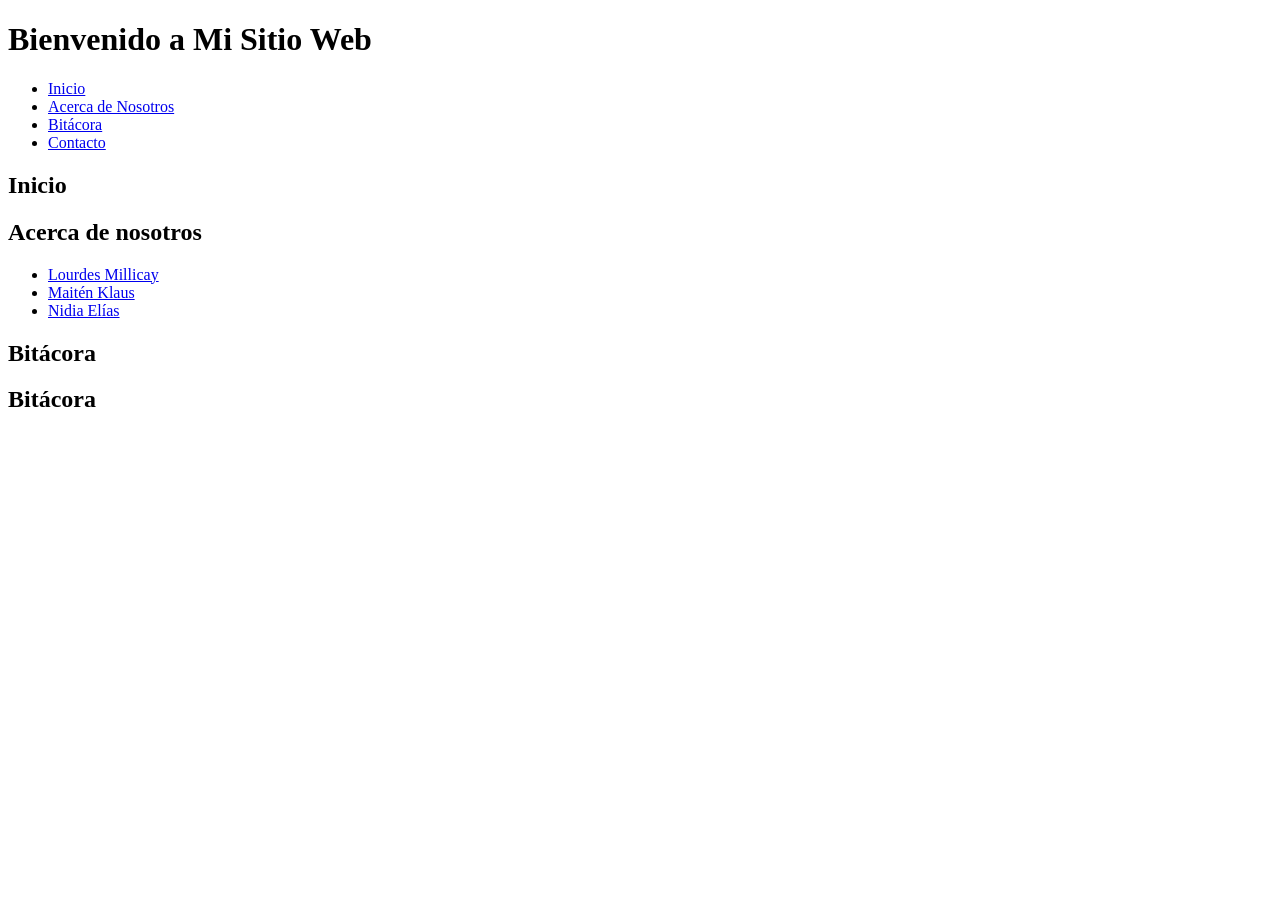
==== TP1/index.html @ 9dfbbb3f "Update index.html cambio en tarjetas" ====
<!DOCTYPE html>
<html lang="es">
<head>
    <!-- Declaración del tipo de documento HTML5 -->
    <meta charset="UTF-8">
    <meta name="viewport" content="width=device-width, initial-scale=1.0">
    <!-- Título que aparece en la pestaña del navegador -->
    <title>Portada Principal</title>
</head>
<body>
    <!-- Encabezado de la página -->
    <header>
        <h1>Bienvenido a Mi Sitio Web</h1>
    </header>

    <!-- Navegación principal para enlazar las secciones -->
    <nav>
        <ul>
            <li><a href="index.html">Inicio</a></li>
            <li><a href="#presentacion">Acerca de Nosotros</a></li>
            <li><a href="#bitacora">Bitácora</a></li>
            <li><a href="#contacto">Contacto</a></li>
        </ul>
    </nav>

    <!-- Contenido principal y único de esta página -->
    <main>

        <section id="inicio">
            <h2>Inicio</h2>
            <p></p>
        </section>

        <section id="presentacion">
            <h2>Acerca de nosotros</h2>
            
            <!-- Contenedor para las tres tarjetas solicitadas -->
            <div class="cards-container">
                <ul>
                    <li><a href="lourdes.html">Lourdes Millicay</a></li>
                    <li><a href="maiten.html">Maitén Klaus</a></li>
                    <li><a href="nidia.html">Nidia Elías</a></li>
                </ul>
                
            </div>
            

        <section id="bitacora">
            <h2>Bitácora</h2>
            <p></p>
        </section>

        <section id="contacto">
            <h2>Bitácora</h2>
            <p></p>
        </section>

    </main>
    
    <!-- Pie de página con información legal o de contacto -->
    <footer>
        <p></p>
    </footer>
</body>
</html>
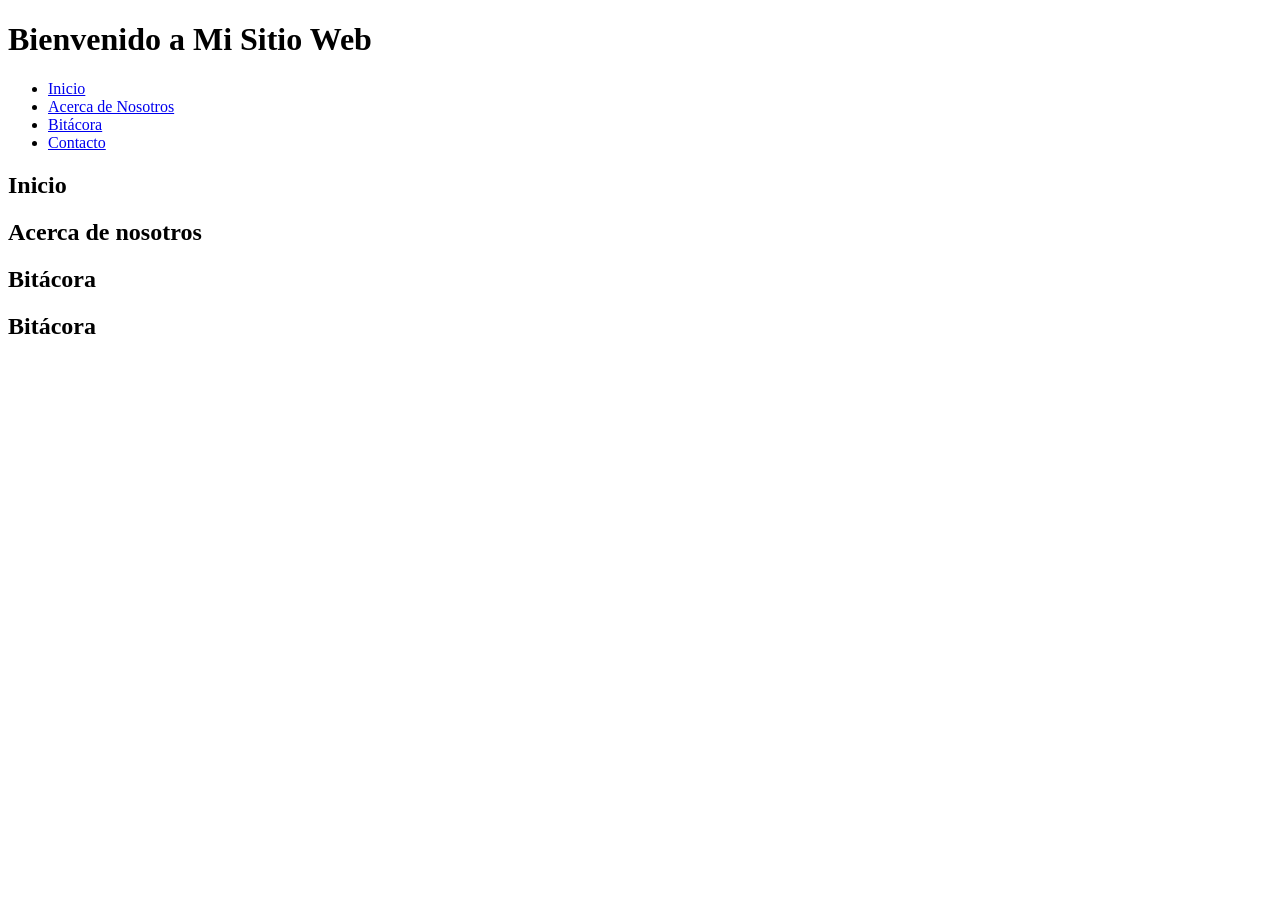
==== commit 59bb82ad: "segundo commit agrego tarjetas y estilo de tarjetas" ====
--- a/TP1/index.html
+++ b/TP1/index.html
@@ -36,11 +36,8 @@
             
             <!-- Contenedor para las tres tarjetas solicitadas -->
             <div class="cards-container">
-                <ul>
-                    <li><a href="lourdes.html">Lourdes Millicay</a></li>
-                    <li><a href="maiten.html">Maitén Klaus</a></li>
-                    <li><a href="nidia.html">Nidia Elías</a></li>
-                </ul>
+                
+                
                 
             </div>
             
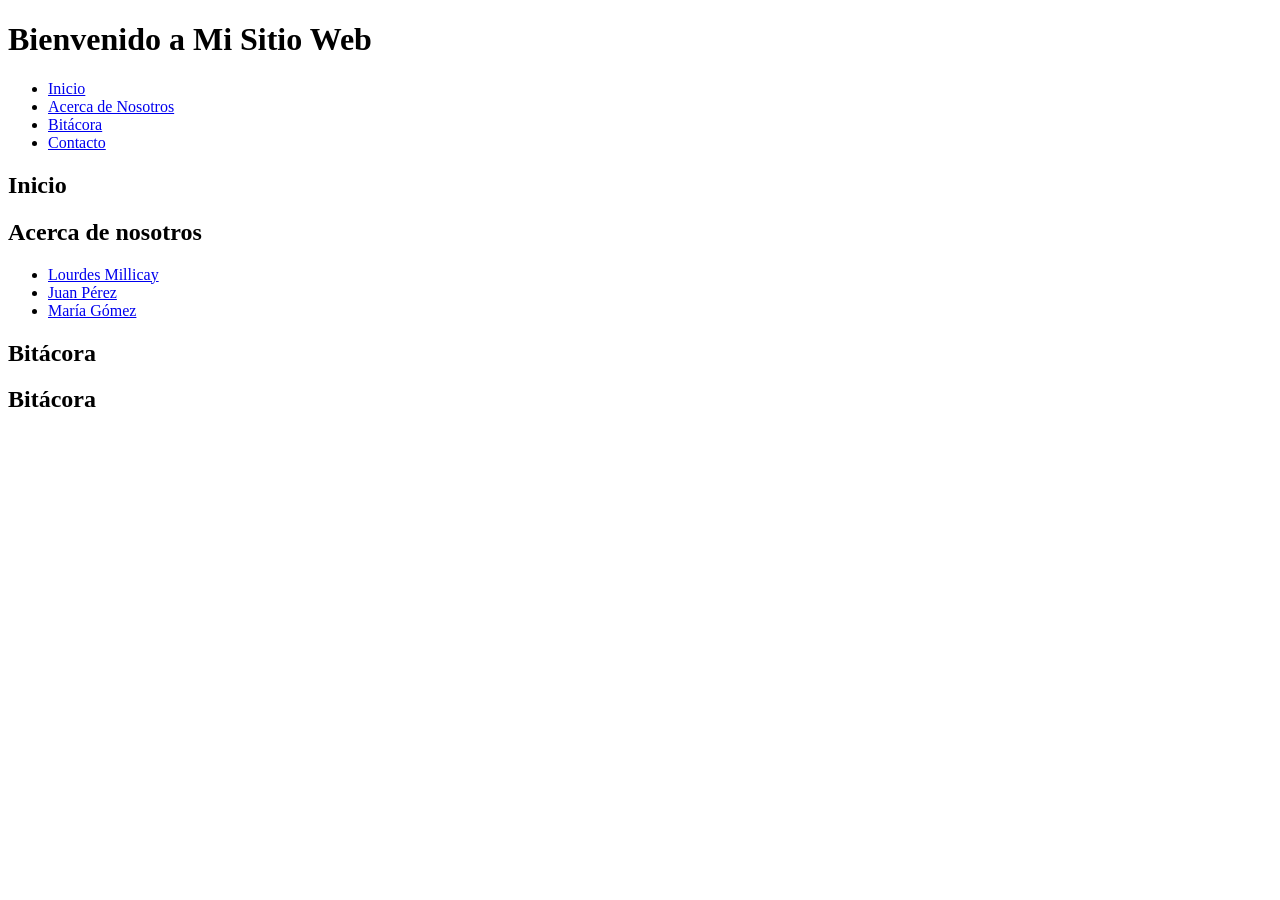
==== commit 04be960a: "tercer commit info en tarjetas y enlaces en el index" ====
--- a/TP1/index.html
+++ b/TP1/index.html
@@ -36,9 +36,11 @@
             
             <!-- Contenedor para las tres tarjetas solicitadas -->
             <div class="cards-container">
-                
-                
-                
+                <ul>
+                    <li><a href="lourdes.html">Lourdes Millicay</a></li>
+                    <li><a href="maiten.html">Juan Pérez</a></li>
+                    <li><a href="nidia.html">María Gómez</a></li>
+                </ul>
             </div>
             
 
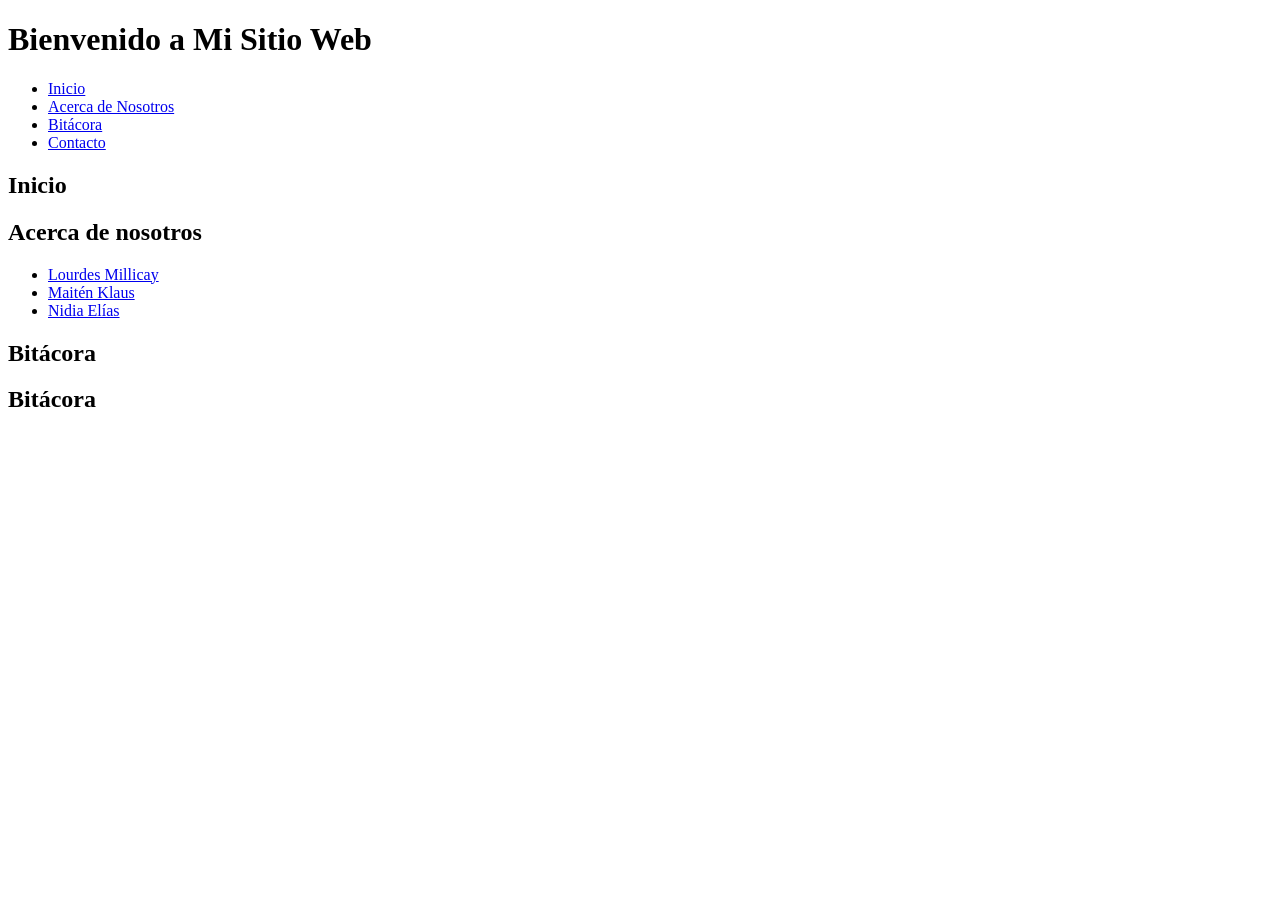
==== commit 24af254e: "update index.html arreglo en enlaces" ====
--- a/TP1/index.html
+++ b/TP1/index.html
@@ -38,8 +38,8 @@
             <div class="cards-container">
                 <ul>
                     <li><a href="lourdes.html">Lourdes Millicay</a></li>
-                    <li><a href="maiten.html">Juan Pérez</a></li>
-                    <li><a href="nidia.html">María Gómez</a></li>
+                    <li><a href="maiten.html">Maitén Klaus</a></li>
+                    <li><a href="nidia.html">Nidia Elías</a></li>
                 </ul>
             </div>
             
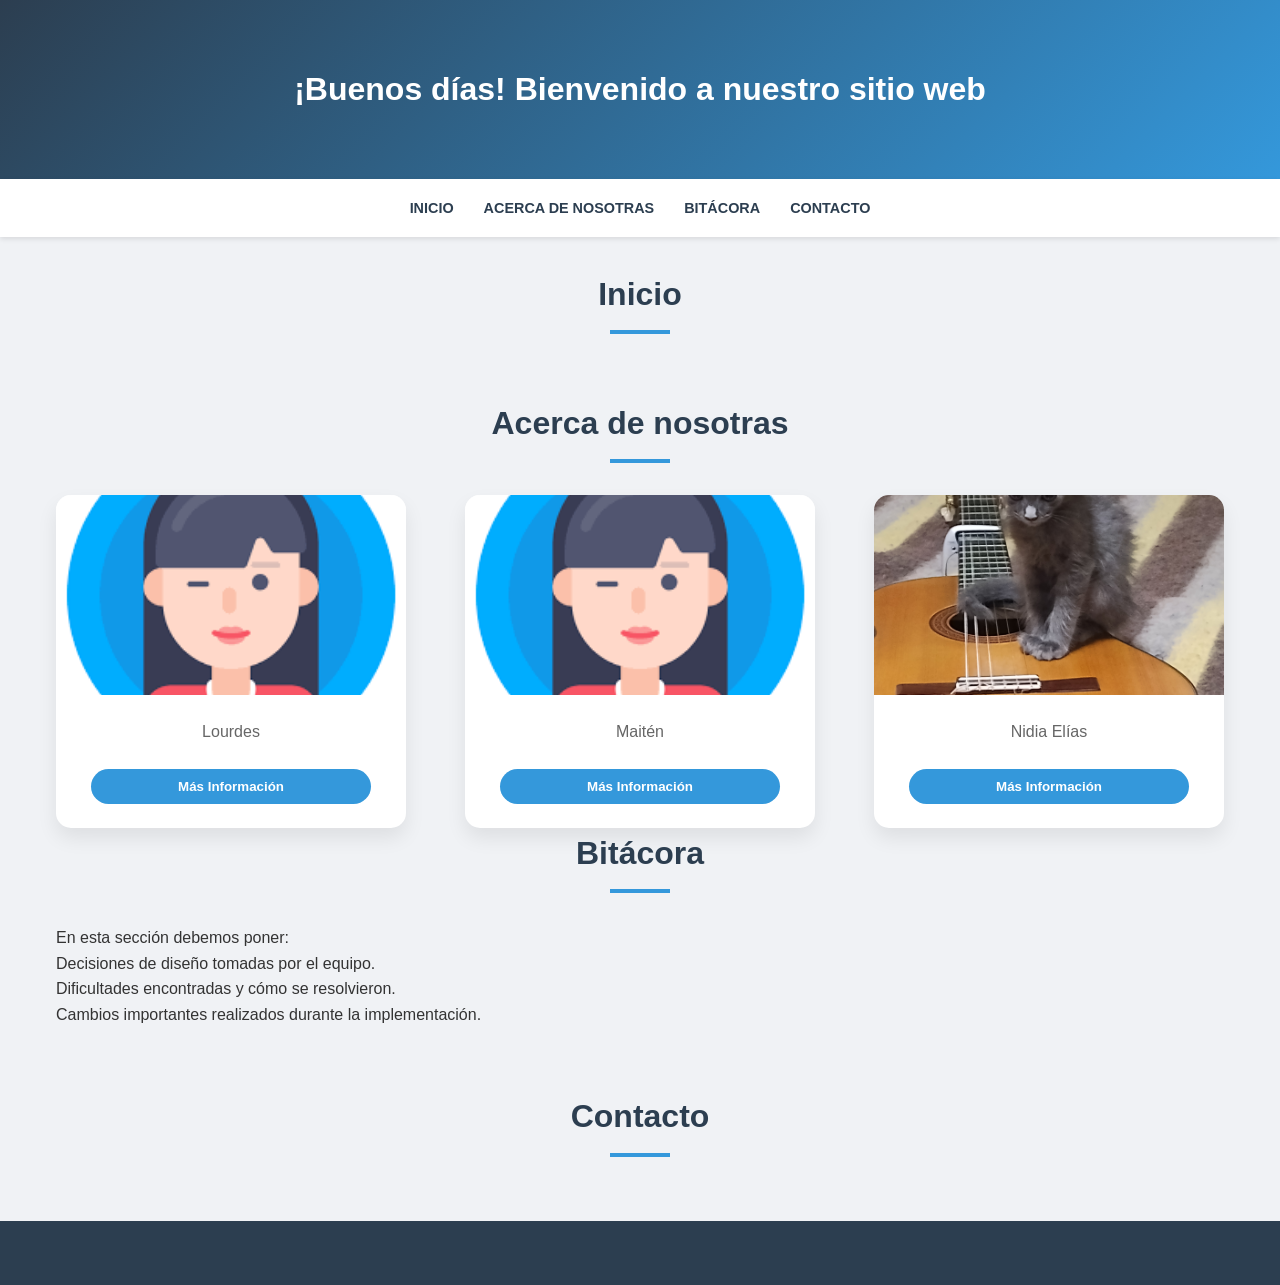
==== commit efdc0cf9: "agregue css para portada y animación del saludos de bienvenida con js" ====
--- a/TP1/index.html
+++ b/TP1/index.html
@@ -4,20 +4,21 @@
     <!-- Declaración del tipo de documento HTML5 -->
     <meta charset="UTF-8">
     <meta name="viewport" content="width=device-width, initial-scale=1.0">
+    <link rel="stylesheet" href="css/style.css">
     <!-- Título que aparece en la pestaña del navegador -->
     <title>Portada Principal</title>
 </head>
 <body>
     <!-- Encabezado de la página -->
     <header>
-        <h1>Bienvenido a Mi Sitio Web</h1>
+        <h1>Bienvenido a nuestro sitio web</h1>
     </header>
 
     <!-- Navegación principal para enlazar las secciones -->
     <nav>
         <ul>
             <li><a href="index.html">Inicio</a></li>
-            <li><a href="#presentacion">Acerca de Nosotros</a></li>
+            <li><a href="#presentacion">Acerca de Nosotras</a></li>
             <li><a href="#bitacora">Bitácora</a></li>
             <li><a href="#contacto">Contacto</a></li>
         </ul>
@@ -32,25 +33,46 @@
         </section>
 
         <section id="presentacion">
-            <h2>Acerca de nosotros</h2>
+            <h2>Acerca de nosotras</h2>
             
             <!-- Contenedor para las tres tarjetas solicitadas -->
             <div class="cards-container">
-                <ul>
-                    <li><a href="lourdes.html">Lourdes Millicay</a></li>
-                    <li><a href="maiten.html">Maitén Klaus</a></li>
-                    <li><a href="nidia.html">Nidia Elías</a></li>
-                </ul>
+                
+                <!-- Tarjeta 1 -->
+                <div class="card">
+                    <img src="img/perfil.png" alt="Imagen representativa 1">
+                    <p>Lourdes</p>
+                    <a href="lourdes.html"><button>Más Información</button></a>
+                </div>
+                
+                <!-- Tarjeta 2 -->
+                <div class="card">
+                    <img src="img/perfil.png" alt="Imagen representativa 2">
+                    <p>Maitén</p>
+                    <a href="maiten.html"><button>Más Información</button></a>
+                </div>
+                
+                <!-- Tarjeta 3 -->
+                <div class="card">
+                    <img src="img/grisino.jpg" alt="Img-nidia">
+                    <p>Nidia Elías</p>
+                    <a href="nidia.html"><button>Más Información</button></a>
+                </div>
+                
             </div>
             
 
         <section id="bitacora">
             <h2>Bitácora</h2>
-            <p></p>
+            <p>En esta sección debemos poner:</p>
+            <p>Decisiones de diseño tomadas por el equipo. </p>
+            <p>Dificultades encontradas y cómo se resolvieron.</p> 
+            <p>Cambios importantes realizados durante la implementación.</p>
+
         </section>
 
         <section id="contacto">
-            <h2>Bitácora</h2>
+            <h2>Contacto</h2>
             <p></p>
         </section>
 
@@ -60,5 +82,7 @@
     <footer>
         <p></p>
     </footer>
+
+    <script src="script.js"></script>
 </body>
 </html>
--- a/TP1/css/style.css
+++ b/TP1/css/style.css
@@ -0,0 +1,208 @@
+/* 1. Configuración de Base */
+* {
+    margin: 0;
+    padding: 0;
+    box-sizing: border-box;
+}
+
+body {
+    font-family: 'Segoe UI', Roboto, sans-serif;
+    line-height: 1.6;
+    background-color: #f0f2f5;
+    color: #333;
+}
+
+/* 2. Header y Navegación */
+header {
+    background: linear-gradient(135deg, #2c3e50, #3498db);
+    color: white;
+    padding: 3rem 1rem;
+    text-align: center;
+}
+
+nav {
+    background: #ffffff;
+    padding: 1rem;
+    position: sticky;
+    top: 0;
+    box-shadow: 0 2px 5px rgba(0,0,0,0.1);
+    z-index: 100;
+}
+
+nav ul {
+    list-style: none;
+    display: flex;
+    justify-content: center;
+    gap: 30px;
+}
+
+nav a {
+    text-decoration: none;
+    color: #2c3e50;
+    font-weight: bold;
+    text-transform: uppercase;
+    font-size: 0.9rem;
+    transition: color 0.3s;
+}
+
+nav a:hover {
+    color: #3498db;
+}
+
+/* 3. Estilo de Secciones */
+main {
+    max-width: 1100px;
+    margin: 2rem auto;
+    padding: 0 1rem;
+}
+
+section {
+    margin-bottom: 4rem;
+    scroll-margin-top: 80px; /* Para que al clickear en el nav no tape el título */
+}
+
+h2 {
+    text-align: center;
+    color: #2c3e50;
+    margin-bottom: 2rem;
+    font-size: 2rem;
+    position: relative;
+}
+
+h2::after {
+    content: '';
+    display: block;
+    width: 60px;
+    height: 4px;
+    background: #3498db;
+    margin: 10px auto;
+}
+
+/* 4. Contenedor de Tarjetas*/
+.cards-container {
+    display: flex;
+    flex-wrap: wrap;
+    justify-content: center;
+    gap: 25px;
+}
+
+.card {
+    background: white;
+    width: 300px;
+    border-radius: 15px;
+    overflow: hidden;
+    box-shadow: 0 10px 20px rgba(0,0,0,0.08);
+    transition: transform 0.3s ease;
+    display: flex;
+    flex-direction: column;
+    text-align: center;
+}
+
+.card:hover {
+    transform: translateY(-10px);
+}
+
+.card img {
+    width: 100%;
+    height: 200px;
+    object-fit: cover;
+    background-color: #ddd; /* Color de respaldo si no hay imagen */
+}
+
+.card p {
+    padding: 1.5rem;
+    flex-grow: 1;
+    color: #666;
+}
+
+.card button {
+    width: 80%;
+    margin: 0 auto 1.5rem auto;
+    padding: 10px;
+    background-color: #3498db;
+    color: white;
+    border: none;
+    border-radius: 25px;
+    cursor: pointer;
+    font-weight: bold;
+    transition: background 0.3s;
+}
+
+.card button:hover {
+    background-color: #2c3e50;
+}
+
+/* 5. Footer */
+footer {
+    background: #2c3e50;
+    color: white;
+    text-align: center;
+    padding: 2rem;
+    margin-top: 4rem;
+}
+
+/* responsive*/
+/* celulares (Hasta 400px) */
+@media (max-width: 400px) {
+    header {
+        padding: 2rem 0.5rem;
+    }
+
+    header h1 {
+        font-size: 1.5rem; 
+    }
+
+    nav ul {
+        gap: 5px;
+    }
+
+    nav a {
+        font-size: 0.8rem; 
+    }
+
+    .card {
+        width: 100%; 
+        margin: 0;
+    }
+
+    h2 {
+        font-size: 1.6rem;
+    }
+}
+
+/* TABLETS O PANTALLAS MEDIANAS (De 401px hasta 900px) */
+@media (min-width: 401px) and (max-width: 900px) {
+    .cards-container {
+        display: grid;
+        grid-template-columns: repeat(2, 1fr); 
+        gap: 20px;
+    }
+
+    .card {
+        width: auto; 
+    }
+
+    main {
+        padding: 0 2rem;
+    }
+}
+
+/* ESCRITORIO GRANDE (Desde 1200px en adelante) */
+@media (min-width: 1200px) {
+    main {
+        max-width: 1200px; 
+    }
+
+    .cards-container {
+        justify-content: space-between; 
+        gap: 30px;
+    }
+
+    .card {
+        width: 350px; 
+    }
+
+    header {
+        padding: 4rem 1rem;
+    }
+}
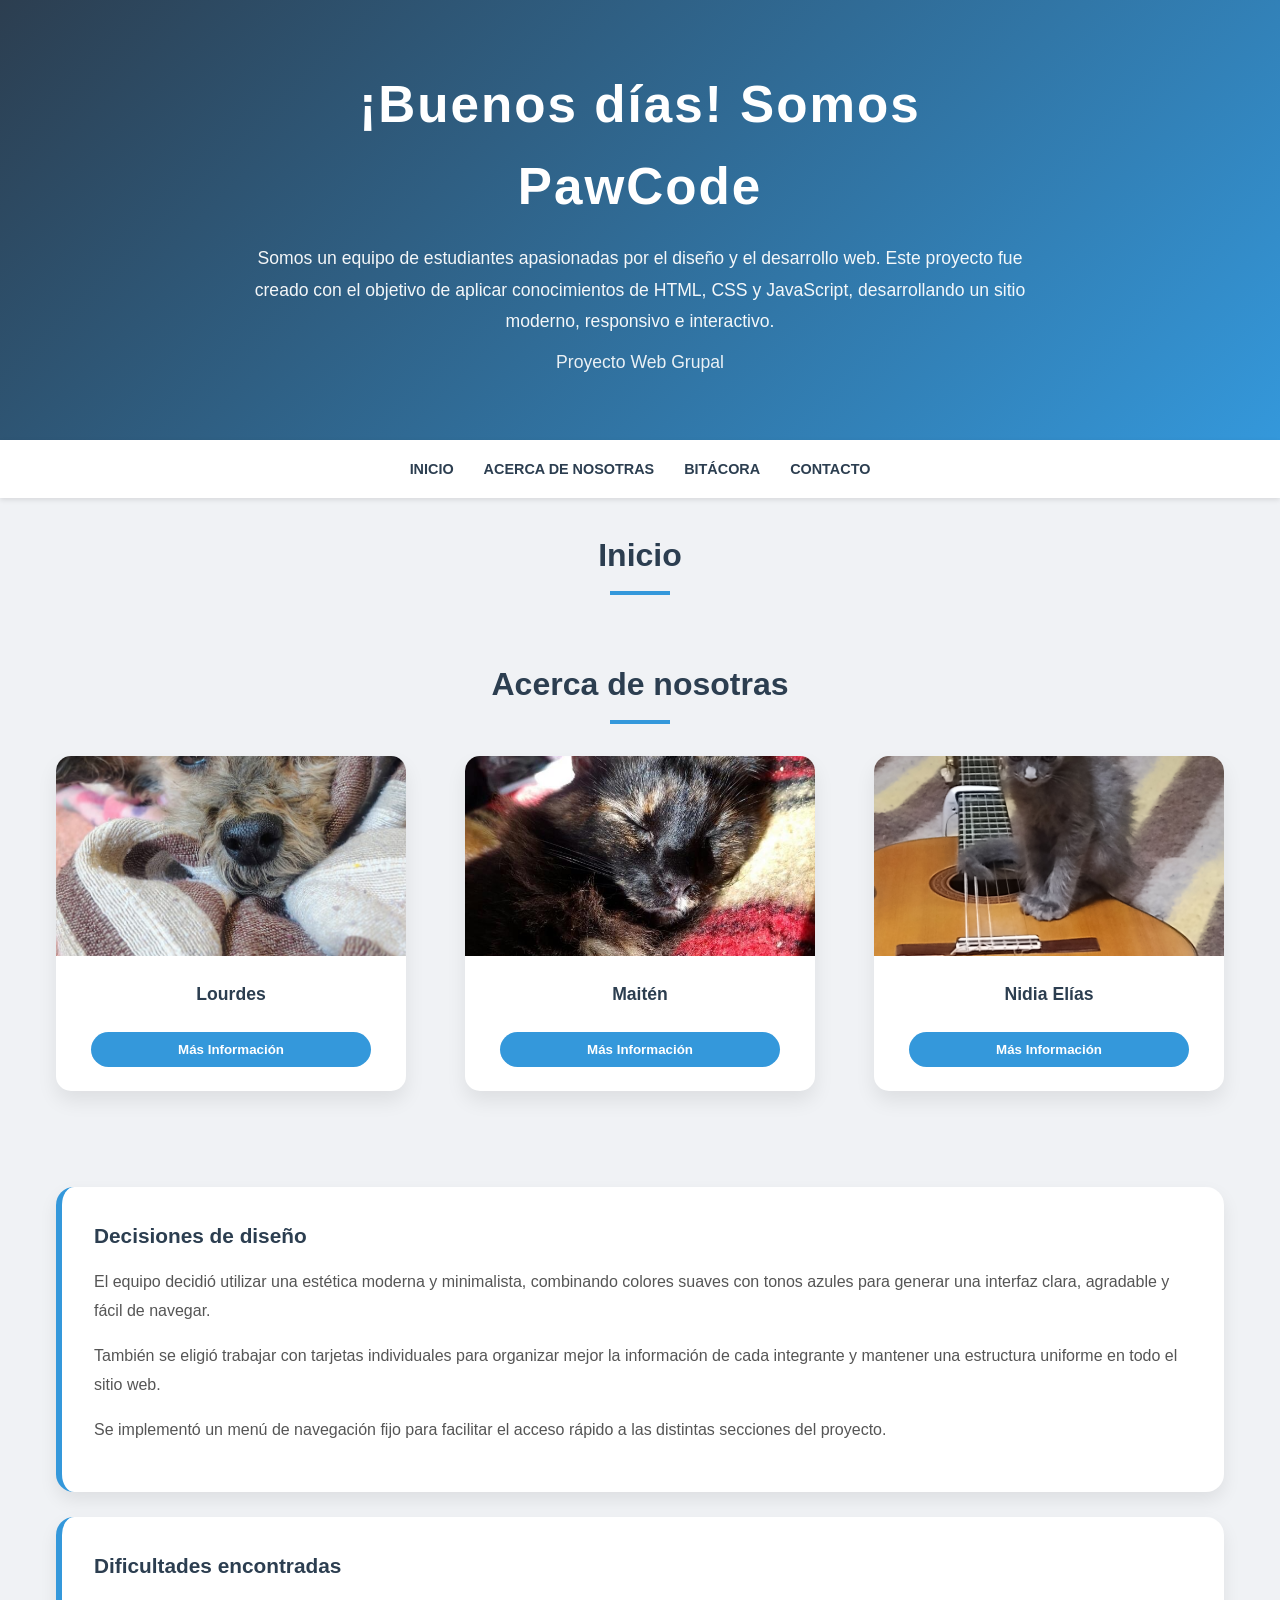
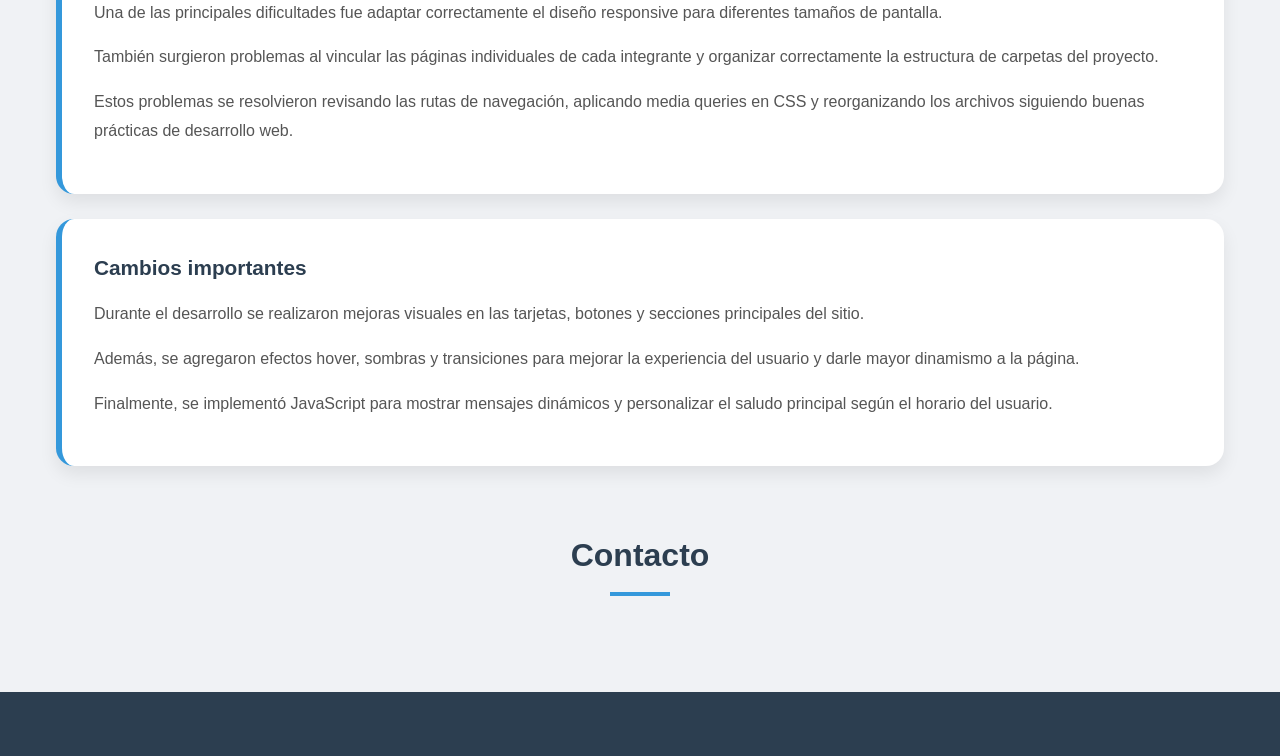
==== commit a8b0ac73: "Modificación en css tarjetas- bitacora modifique el css porque considero que esta bueno el estilo pr" ====
--- a/TP1/index.html
+++ b/TP1/index.html
@@ -11,8 +11,20 @@
 <body>
     <!-- Encabezado de la página -->
     <header>
-        <h1>Bienvenido a nuestro sitio web</h1>
-    </header>
+
+    <div class="header-contenido">
+
+        <h1>Somos PawCode</h1>
+
+        <p class="descripcion-header">
+            Somos un equipo de estudiantes apasionadas por el diseño y el desarrollo web.
+            Este proyecto fue creado con el objetivo de aplicar conocimientos de HTML,
+            CSS y JavaScript, desarrollando un sitio moderno, responsivo e interactivo.
+        </p>
+
+    </div>
+
+</header>
 
     <!-- Navegación principal para enlazar las secciones -->
     <nav>
@@ -40,14 +52,14 @@
                 
                 <!-- Tarjeta 1 -->
                 <div class="card">
-                    <img src="img/perfil.png" alt="Imagen representativa 1">
+                    <img src="img/miel.jpeg" alt="Img-lourdes">
                     <p>Lourdes</p>
                     <a href="lourdes.html"><button>Más Información</button></a>
                 </div>
                 
                 <!-- Tarjeta 2 -->
                 <div class="card">
-                    <img src="img/perfil.png" alt="Imagen representativa 2">
+                    <img src="img/maze.png" alt="Img-maiten">
                     <p>Maitén</p>
                     <a href="maiten.html"><button>Más Información</button></a>
                 </div>
@@ -63,12 +75,84 @@
             
 
         <section id="bitacora">
-            <h2>Bitácora</h2>
-            <p>En esta sección debemos poner:</p>
-            <p>Decisiones de diseño tomadas por el equipo. </p>
-            <p>Dificultades encontradas y cómo se resolvieron.</p> 
-            <p>Cambios importantes realizados durante la implementación.</p>
+                    <!-- En esta sección debemos poner:
+            Decisiones de diseño tomadas por el equipo.
+            Dificultades encontradas y cómo se resolvieron.
+            Cambios importantes realizados durante la implementación.
+            -->
+            <div class="bitacora-container">
 
+        <!-- primer bloque -->
+        <article class="bitacora-card">
+
+            <h3>Decisiones de diseño</h3>
+
+            <p>
+                El equipo decidió utilizar una estética moderna y minimalista,
+                combinando colores suaves con tonos azules para generar una
+                interfaz clara, agradable y fácil de navegar.
+            </p>
+
+            <p>
+                También se eligió trabajar con tarjetas individuales para
+                organizar mejor la información de cada integrante y mantener
+                una estructura uniforme en todo el sitio web.
+            </p>
+
+            <p>
+                Se implementó un menú de navegación fijo para facilitar el acceso
+                rápido a las distintas secciones del proyecto.
+            </p>
+
+        </article>
+
+        <!-- segundo bloque-->
+        <article class="bitacora-card">
+
+            <h3>Dificultades encontradas</h3>
+
+            <p>
+                Una de las principales dificultades fue adaptar correctamente
+                el diseño responsive para diferentes tamaños de pantalla.
+            </p>
+
+            <p>
+                También surgieron problemas al vincular las páginas individuales
+                de cada integrante y organizar correctamente la estructura
+                de carpetas del proyecto.
+            </p>
+
+            <p>
+                Estos problemas se resolvieron revisando las rutas de navegación,
+                aplicando media queries en CSS y reorganizando los archivos
+                siguiendo buenas prácticas de desarrollo web.
+            </p>
+
+        </article>
+
+        <!-- tercer bloque -->
+        <article class="bitacora-card">
+
+            <h3>Cambios importantes</h3>
+
+            <p>
+                Durante el desarrollo se realizaron mejoras visuales en las tarjetas,
+                botones y secciones principales del sitio.
+            </p>
+
+            <p>
+                Además, se agregaron efectos hover, sombras y transiciones para
+                mejorar la experiencia del usuario y darle mayor dinamismo a la página.
+            </p>
+
+            <p>
+                Finalmente, se implementó JavaScript para mostrar mensajes dinámicos
+                y personalizar el saludo principal según el horario del usuario.
+            </p>
+
+        </article>
+
+    </div>
         </section>
 
         <section id="contacto">
@@ -83,6 +167,6 @@
         <p></p>
     </footer>
 
-    <script src="script.js"></script>
+    <script src="js/script.js"></script>
 </body>
 </html>
--- a/TP1/css/style.css
+++ b/TP1/css/style.css
@@ -1,8 +1,15 @@
-/* 1. Configuración de Base */
+/* =========================
+   1. CONFIGURACIÓN GENERAL
+========================= */
+
 * {
     margin: 0;
     padding: 0;
     box-sizing: border-box;
+}
+
+html {
+    scroll-behavior: smooth;
 }
 
 body {
@@ -12,13 +19,47 @@
     color: #333;
 }
 
-/* 2. Header y Navegación */
+/* =========================
+   2. HEADER / PORTADA
+========================= */
+
 header {
     background: linear-gradient(135deg, #2c3e50, #3498db);
     color: white;
-    padding: 3rem 1rem;
+    padding: 4rem 1rem;
     text-align: center;
 }
+
+.header-contenido {
+    max-width: 800px;
+    margin: 0 auto;
+}
+
+header h1 {
+    font-size: 3.2rem;
+    letter-spacing: 2px;
+    margin-bottom: 10px;
+}
+
+header::after {
+    content: "Proyecto Web Grupal";
+    display: block;
+    margin-top: 10px;
+    font-size: 1.1rem;
+    opacity: 0.9;
+}
+
+.descripcion-header {
+    margin-top: 15px;
+    font-size: 1.1rem;
+    line-height: 1.8;
+    opacity: 0.95;
+    padding: 0 10px;
+}
+
+/* =========================
+   3. NAVEGACIÓN
+========================= */
 
 nav {
     background: #ffffff;
@@ -49,7 +90,10 @@
     color: #3498db;
 }
 
-/* 3. Estilo de Secciones */
+/* =========================
+   4. CONTENIDO PRINCIPAL
+========================= */
+
 main {
     max-width: 1100px;
     margin: 2rem auto;
@@ -58,8 +102,24 @@
 
 section {
     margin-bottom: 4rem;
-    scroll-margin-top: 80px; /* Para que al clickear en el nav no tape el título */
-}
+    scroll-margin-top: 80px;
+}
+
+#presentacion {
+    margin-bottom: 6rem;
+}
+
+#bitacora {
+    margin-top: 6rem;
+}
+
+#bitacora h2 {
+    margin-bottom: 3rem;
+}
+
+/* =========================
+   5. TÍTULOS
+========================= */
 
 h2 {
     text-align: center;
@@ -78,7 +138,10 @@
     margin: 10px auto;
 }
 
-/* 4. Contenedor de Tarjetas*/
+/* =========================
+   6. TARJETAS DE INTEGRANTES
+========================= */
+
 .cards-container {
     display: flex;
     flex-wrap: wrap;
@@ -106,13 +169,15 @@
     width: 100%;
     height: 200px;
     object-fit: cover;
-    background-color: #ddd; /* Color de respaldo si no hay imagen */
+    background-color: #ddd;
 }
 
 .card p {
     padding: 1.5rem;
     flex-grow: 1;
-    color: #666;
+    font-size: 1.1rem;
+    font-weight: 600;
+    color: #2c3e50;
 }
 
 .card button {
@@ -132,7 +197,46 @@
     background-color: #2c3e50;
 }
 
-/* 5. Footer */
+/* =========================
+   7. BITÁCORA
+========================= */
+
+.bitacora-container {
+    display: flex;
+    flex-direction: column;
+    gap: 25px;
+}
+
+.bitacora-card {
+    background: white;
+    padding: 2rem;
+    border-radius: 18px;
+    box-shadow: 0 8px 18px rgba(0,0,0,0.08);
+    border-left: 6px solid #3498db;
+    transition: transform 0.3s ease, box-shadow 0.3s ease;
+}
+
+.bitacora-card:hover {
+    transform: translateY(-5px);
+    box-shadow: 0 12px 24px rgba(0,0,0,0.12);
+}
+
+.bitacora-card h3 {
+    color: #2c3e50;
+    margin-bottom: 1rem;
+    font-size: 1.3rem;
+}
+
+.bitacora-card p {
+    color: #555;
+    margin-bottom: 1rem;
+    line-height: 1.8;
+}
+
+/* =========================
+   8. FOOTER
+========================= */
+
 footer {
     background: #2c3e50;
     color: white;
@@ -141,15 +245,22 @@
     margin-top: 4rem;
 }
 
-/* responsive*/
-/* celulares (Hasta 400px) */
+/* =========================
+   9. RESPONSIVE - CELULARES
+========================= */
+
 @media (max-width: 400px) {
+
     header {
         padding: 2rem 0.5rem;
     }
 
     header h1 {
-        font-size: 1.5rem; 
+        font-size: 2rem;
+    }
+
+    .descripcion-header {
+        font-size: 0.95rem;
     }
 
     nav ul {
@@ -157,52 +268,71 @@
     }
 
     nav a {
-        font-size: 0.8rem; 
-    }
-
-    .card {
-        width: 100%; 
-        margin: 0;
+        font-size: 0.8rem;
     }
 
     h2 {
         font-size: 1.6rem;
     }
-}
-
-/* TABLETS O PANTALLAS MEDIANAS (De 401px hasta 900px) */
+
+    .card {
+        width: 100%;
+        margin: 0;
+    }
+
+    .bitacora-card {
+        padding: 1.3rem;
+    }
+
+    .bitacora-card h3 {
+        font-size: 1.1rem;
+    }
+
+}
+
+/* =========================
+   10. RESPONSIVE - TABLETS
+========================= */
+
 @media (min-width: 401px) and (max-width: 900px) {
+
     .cards-container {
         display: grid;
-        grid-template-columns: repeat(2, 1fr); 
+        grid-template-columns: repeat(2, 1fr);
         gap: 20px;
     }
 
     .card {
-        width: auto; 
+        width: auto;
     }
 
     main {
         padding: 0 2rem;
     }
-}
-
-/* ESCRITORIO GRANDE (Desde 1200px en adelante) */
+
+}
+
+/* =========================
+   11. RESPONSIVE - ESCRITORIO
+========================= */
+
 @media (min-width: 1200px) {
+
     main {
-        max-width: 1200px; 
+        max-width: 1200px;
     }
 
     .cards-container {
-        justify-content: space-between; 
+        justify-content: space-between;
         gap: 30px;
     }
 
     .card {
-        width: 350px; 
+        width: 350px;
     }
 
     header {
         padding: 4rem 1rem;
     }
+
 }
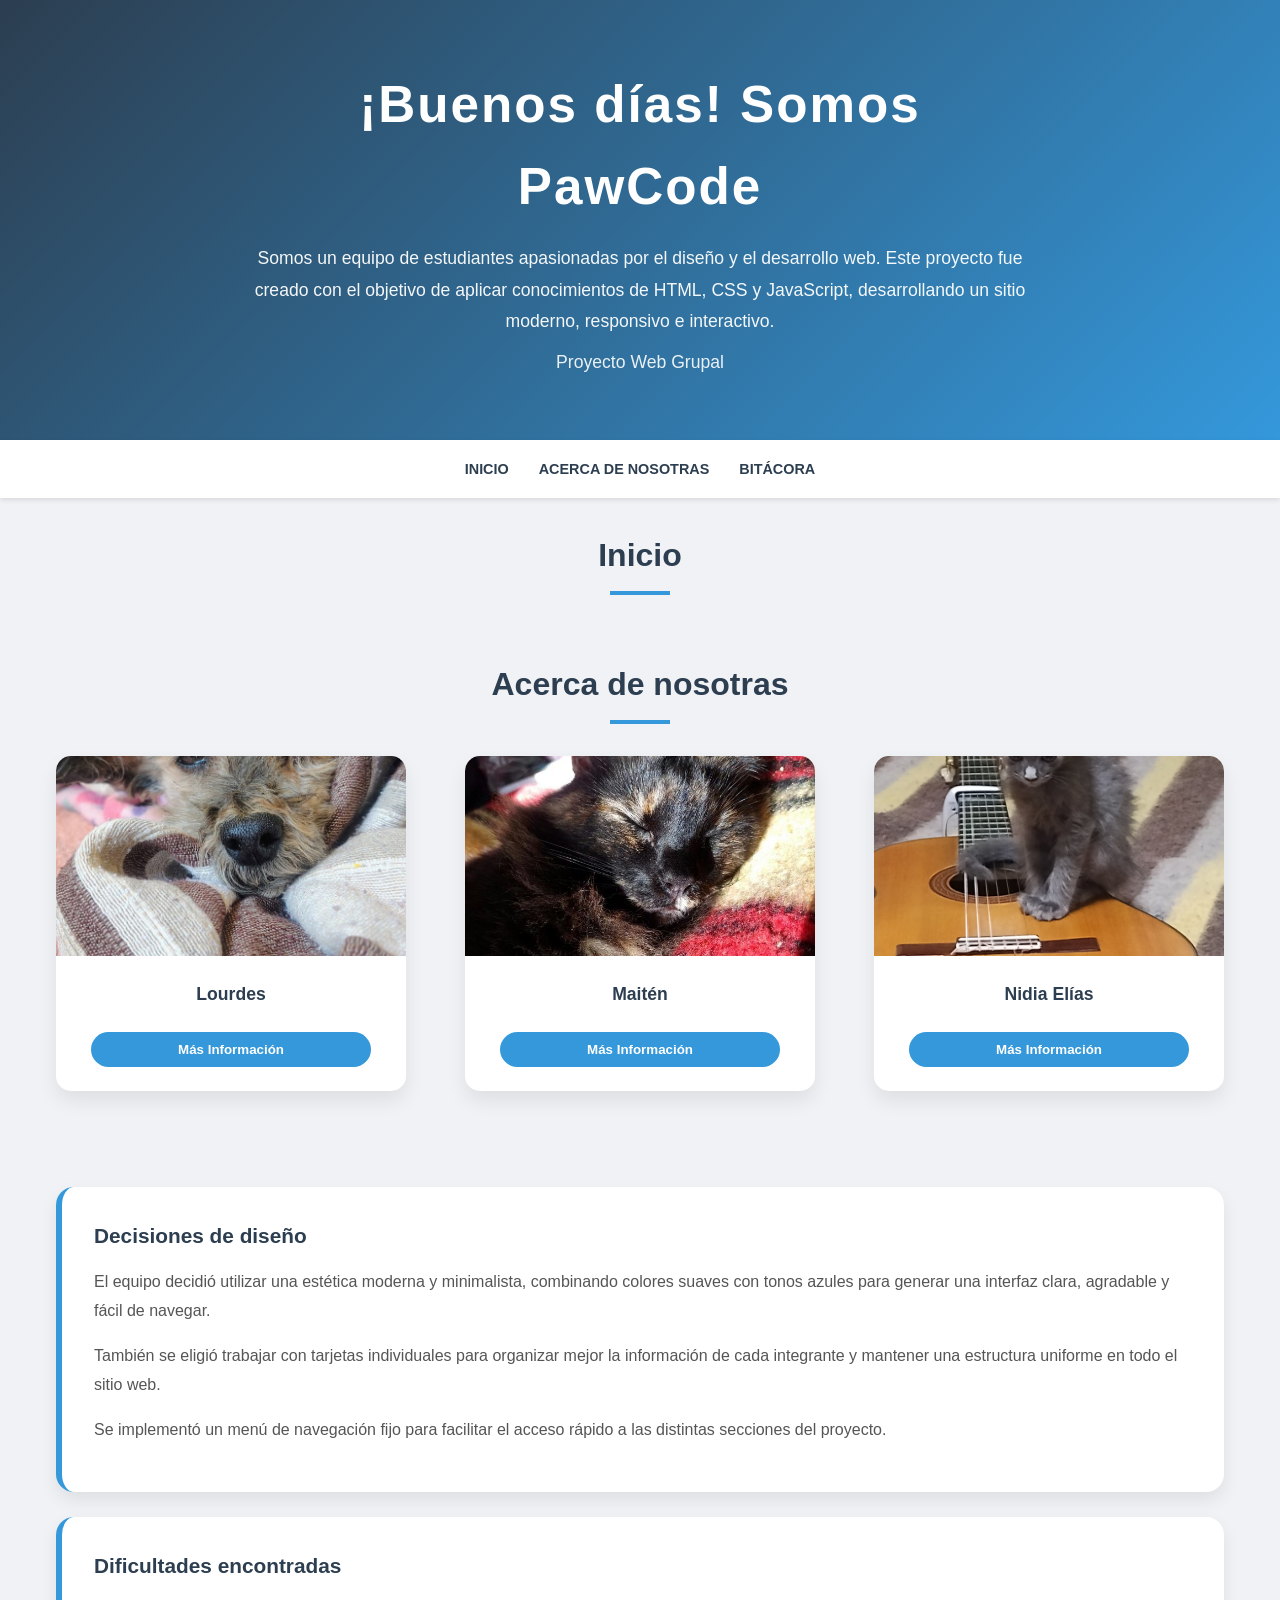
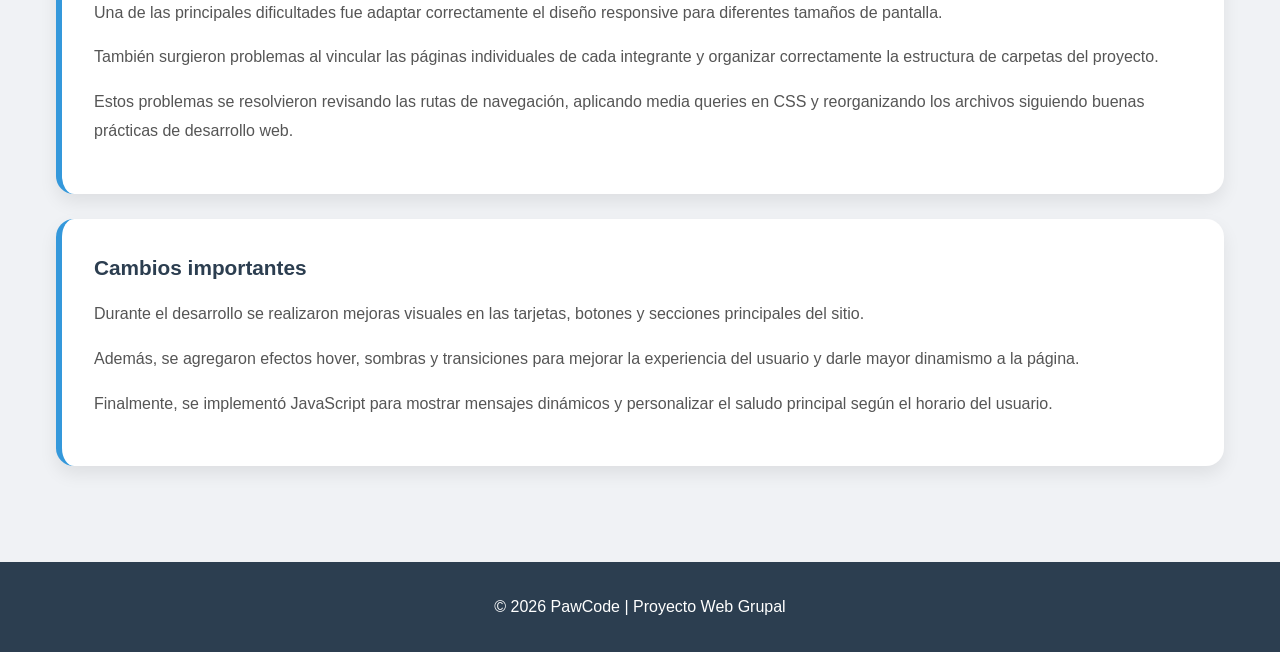
==== commit 32a0ad47: "pequeños cambios cambio en el title elimine la seccion de contactos agregue texto y js al footer" ====
--- a/TP1/index.html
+++ b/TP1/index.html
@@ -6,7 +6,7 @@
     <meta name="viewport" content="width=device-width, initial-scale=1.0">
     <link rel="stylesheet" href="css/style.css">
     <!-- Título que aparece en la pestaña del navegador -->
-    <title>Portada Principal</title>
+    <title>PawCode</title>
 </head>
 <body>
     <!-- Encabezado de la página -->
@@ -32,7 +32,7 @@
             <li><a href="index.html">Inicio</a></li>
             <li><a href="#presentacion">Acerca de Nosotras</a></li>
             <li><a href="#bitacora">Bitácora</a></li>
-            <li><a href="#contacto">Contacto</a></li>
+        
         </ul>
     </nav>
 
@@ -155,16 +155,13 @@
     </div>
         </section>
 
-        <section id="contacto">
-            <h2>Contacto</h2>
-            <p></p>
-        </section>
+        
 
     </main>
     
     <!-- Pie de página con información legal o de contacto -->
     <footer>
-        <p></p>
+        <p id="footer-text"> © 2026 PawCode | Proyecto Web Grupal</p>
     </footer>
 
     <script src="js/script.js"></script>
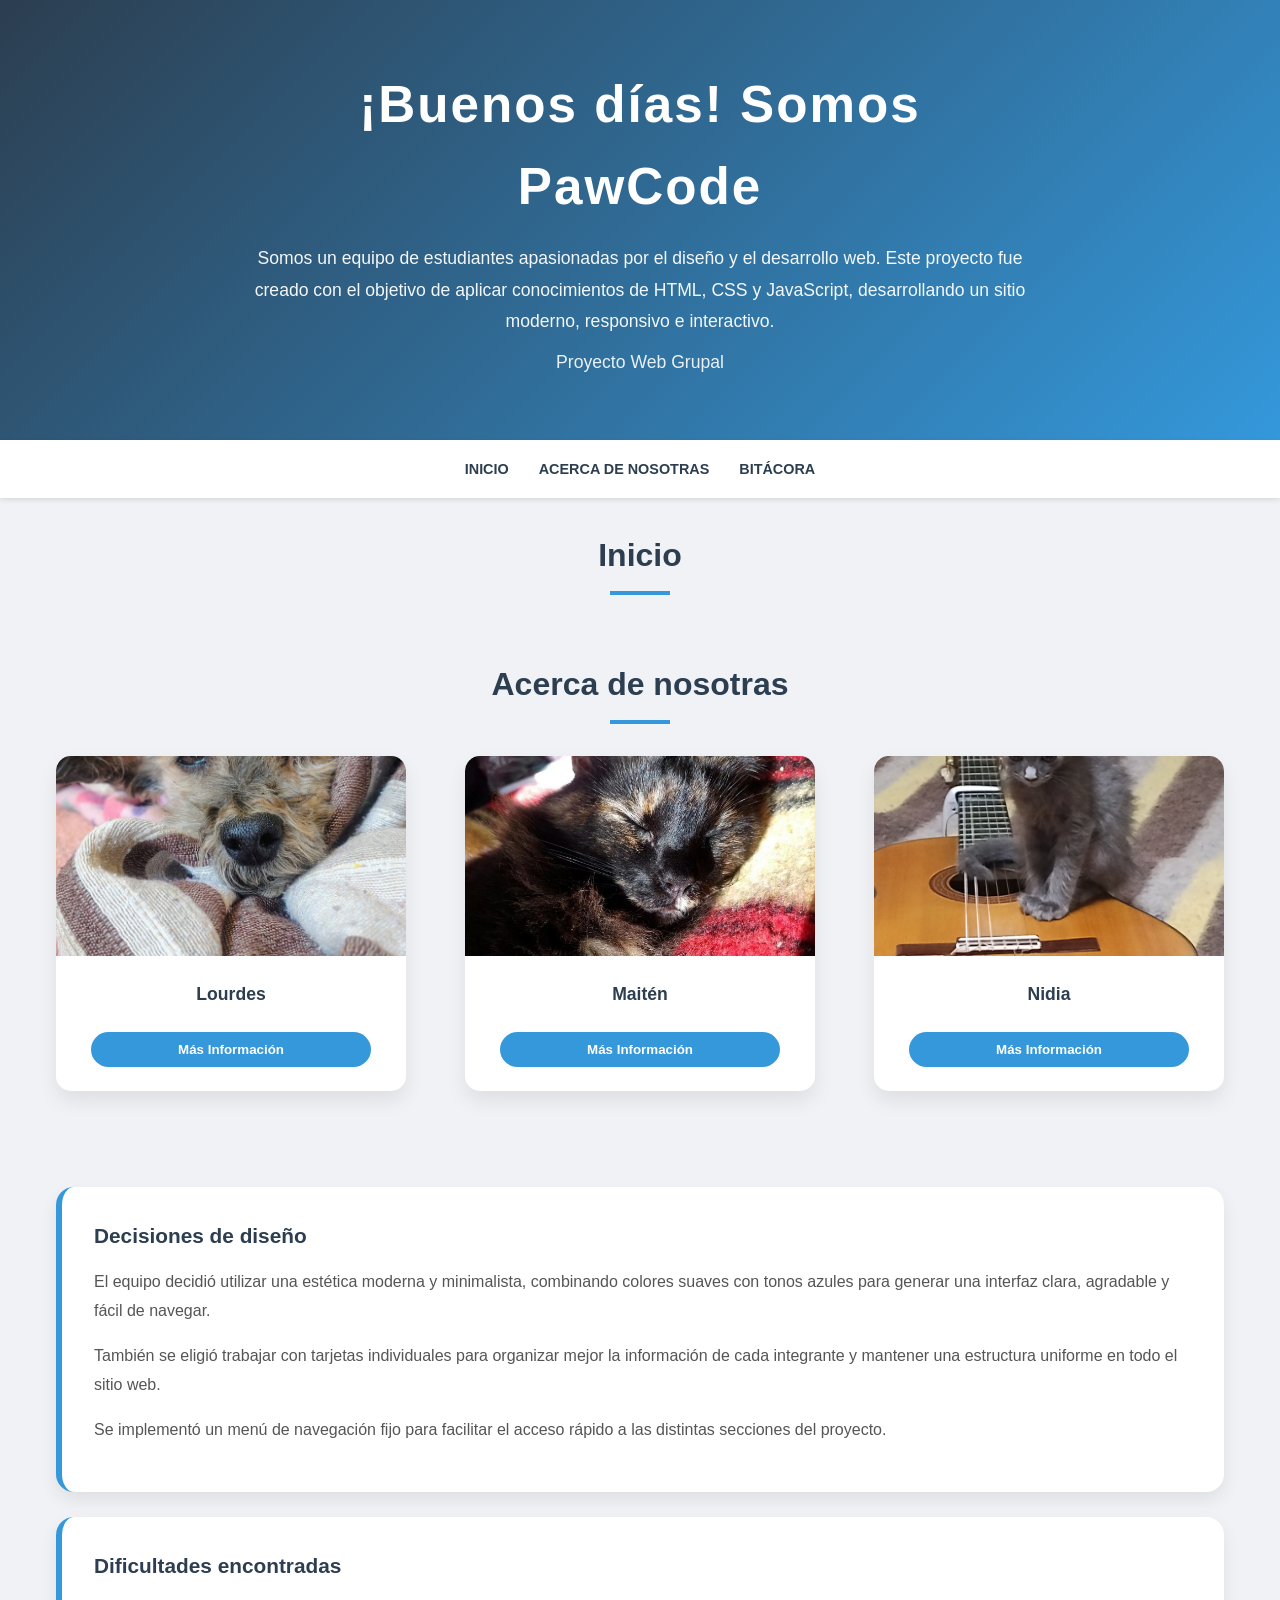
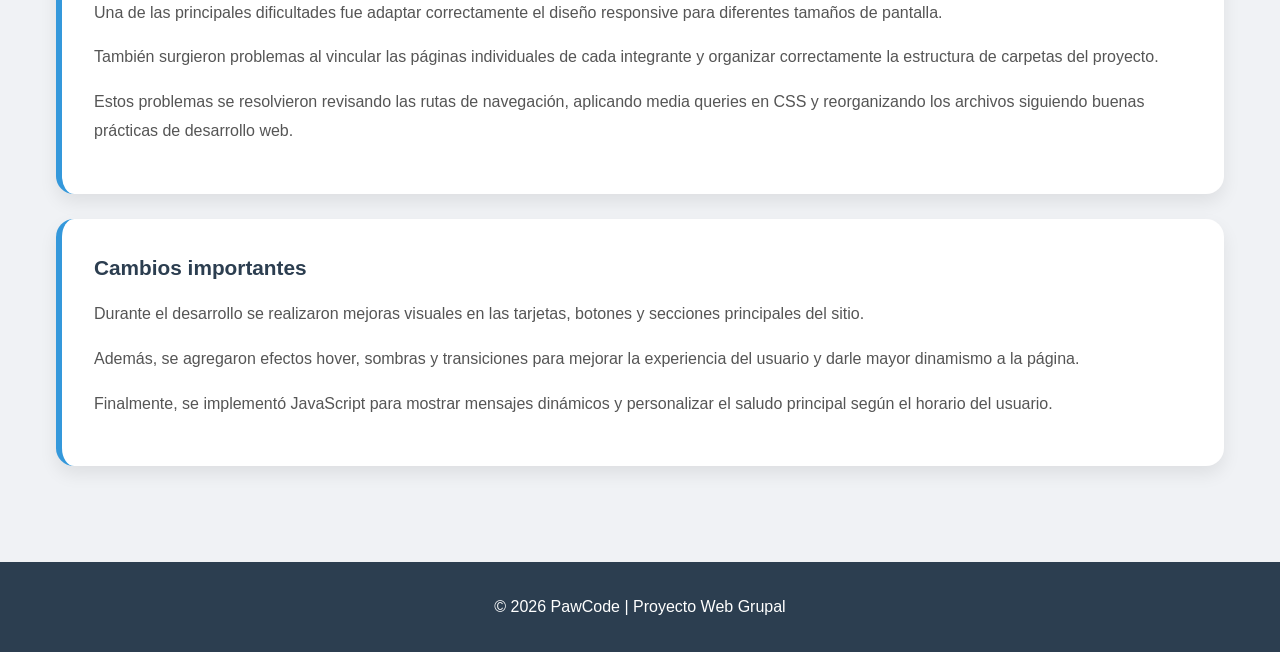
==== commit 8d104331: "readme y tarjeta nidia agregué capturas en el readme y modifiqué datos de mi tarjeta" ====
--- a/TP1/index.html
+++ b/TP1/index.html
@@ -52,22 +52,28 @@
                 
                 <!-- Tarjeta 1 -->
                 <div class="card">
-                    <img src="img/miel.jpeg" alt="Img-lourdes">
+                    <div class="card-img-container">
+                        <img src="img/miel.jpeg" alt="Img-lourdes">
+                    </div>
                     <p>Lourdes</p>
                     <a href="lourdes.html"><button>Más Información</button></a>
                 </div>
                 
                 <!-- Tarjeta 2 -->
                 <div class="card">
-                    <img src="img/maze.png" alt="Img-maiten">
+                    <div class="card-img-container">
+                        <img src="img/maze.png" alt="Img-maiten">
+                    </div>
                     <p>Maitén</p>
                     <a href="maiten.html"><button>Más Información</button></a>
                 </div>
                 
                 <!-- Tarjeta 3 -->
                 <div class="card">
-                    <img src="img/grisino.jpg" alt="Img-nidia">
-                    <p>Nidia Elías</p>
+                    <div class="card-img-container">
+                        <img src="img/grisino.jpg" alt="Img-nidia">
+                    </div>
+                    <p>Nidia</p>
                     <a href="nidia.html"><button>Más Información</button></a>
                 </div>
                 
--- a/TP1/css/style.css
+++ b/TP1/css/style.css
@@ -1,6 +1,3 @@
-/* =========================
-   1. CONFIGURACIÓN GENERAL
-========================= */
 
 * {
     margin: 0;
@@ -165,11 +162,21 @@
     transform: translateY(-10px);
 }
 
-.card img {
+
+.card-img-container {
     width: 100%;
-    height: 200px;
-    object-fit: cover;
-    background-color: #ddd;
+    height: 200px;         
+    display: flex;        
+    align-items: center;   
+    justify-content: center;
+    background-color: #ddd; 
+    overflow: hidden;
+}
+
+
+.card-img-container img {
+    max-width: 100%;         
+    object-fit: contain;   
 }
 
 .card p {
